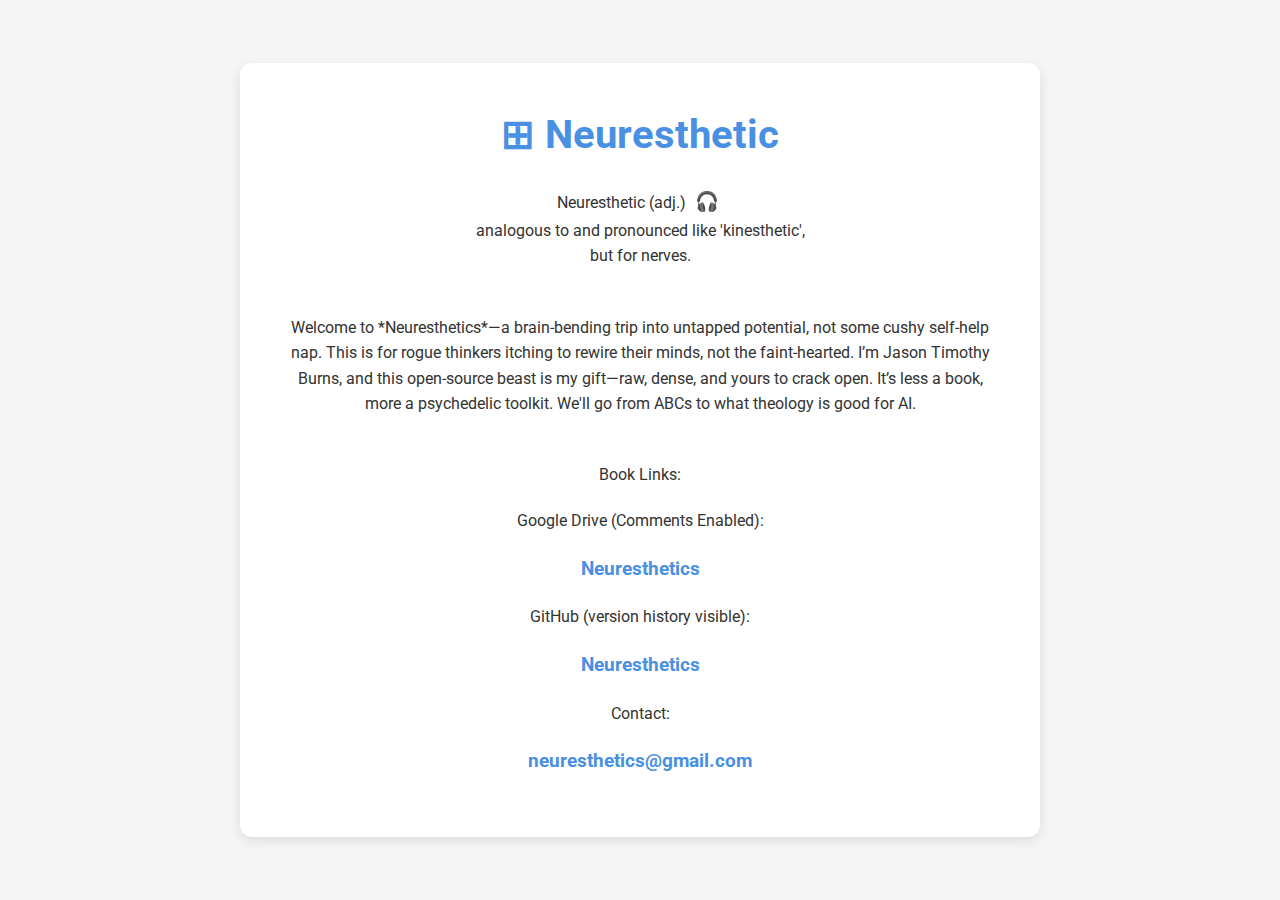
==== index.html @ f15936ad "2.1.2" ====
<!DOCTYPE html>
<html lang="en">

<head>
    <meta charset="UTF-8">
    <meta name="viewport" content="width=device-width, initial-scale=1.0">
    <title>Neuresthetic</title>
    <!-- Google Fonts -->
    <link href="https://fonts.googleapis.com/css2?family=Roboto:wght@300&display=swap" rel="stylesheet">
    
    <style>
        /* General Reset */
        * {
            margin: 0;
            padding: 0;
            box-sizing: border-box;
        }

        /* Body styling */
        body {
            font-family: 'Roboto', sans-serif;
            background-color: #f5f5f5;
            color: #333;
            line-height: 1.6;
            padding: 20px;
            display: flex;
            justify-content: center;
            align-items: center;
            min-height: 100vh;
        }

        /* Container styling */
        .container {
            max-width: 800px;
            background-color: #fff;
            padding: 40px;
            border-radius: 12px;
            box-shadow: 0px 4px 12px rgba(0, 0, 0, 0.1);
            text-align: center;
        }

        /* Title styling */
        h1 {
            font-size: 2.5rem;
            margin-bottom: 20px;
            color: #4a90e2;
        }

        h2 {
            font-size: 1.2rem;
            margin-bottom: 20px;
            color: #4a90e2;
        }

        /* Link styling */
        .title-link {
            text-decoration: none;
            color: inherit;
            border-bottom: 2px solid transparent;
            transition: border-color 0.3s;
        }

        .title-link:hover {
            border-bottom: 2px solid #4a90e2;
        }

        /* Paragraph styling */
        p {
            margin-bottom: 20px;
        }

        /* Description styling */
        .description {
            font-size: 1.1rem;
            color: #666;
            margin-bottom: 30px;
        }

        /* Definition styling */
        .definition {
            font-size: 1rem;
            color: #333;
        }

        /* Audio link styling */
        .audio-link {
            text-decoration: none;
            font-size: 1.2rem;
            color: #4a90e2;
            margin: 0 5px;
            transition: color 0.3s;
        }

        .audio-link:hover {
            color: #2c82c9;
        }
    </style>
</head>

<body>
    <div class="container">
        <h1>⊞ Neuresthetic</h1>

        <p><a class="definition">Neuresthetic (adj.) </a><a href="https://translate.google.com/?sl=auto&tl=en&text=neuresthetic&op=translate" class="audio-link"> 🎧 </a>
            <br><a class="definition"> analogous to and pronounced like 'kinesthetic', <br>but for nerves.</a></p>

            <br><a class="definition">Welcome to *Neuresthetics*—a brain-bending trip into untapped potential, not some cushy self-help nap. This is for rogue thinkers itching to rewire their minds, not the faint-hearted. I’m Jason Timothy Burns, and this open-source beast is my gift—raw, dense, and yours to crack open. It’s less a book, more a psychedelic toolkit. We'll go from ABCs to what theology is good for AI.</a></p>

        <!-- <p class="description">Schema and education modeling in terms of the way the brain is shaped.</p>
        <p class="definition"><strong>neuro</strong>: word-forming element meaning "pertaining to a nerve or nerves or the nervous system," from Greek <em>neura</em></p>
        <p class="definition"><strong>aesthetic</strong>: (n.) 1798, from German <em>Ästhetisch</em> (mid-18c.) or French <em>esthétique</em> (which is from German), ultimately from Greek <em>aisthetikos</em> "of or for perception by the senses, perceptive," of things, "perceptible"</p> -->

        <br>
        <p>Book Links:</p>
        <p>Google Drive (Comments Enabled):</p>
        <h2><a href="https://drive.google.com/file/d/1lbyEkOml2UvMsaQJL-hCljSf56Gj7FQa/view?usp=sharing" class="title-link">Neuresthetics</a></h2>
        <p>GitHub (version history visible):</p>
        <h2><a href="https://github.com/neuresthetics/neuresthetics/blob/main/Neuresthetics%20Base%20Class%20A.2.1.2.pdf" class="title-link">Neuresthetics</a></h2>

        <p>Contact:</p>
        <h2>neuresthetics@gmail.com</h2>


    </div>
</body>

</html>
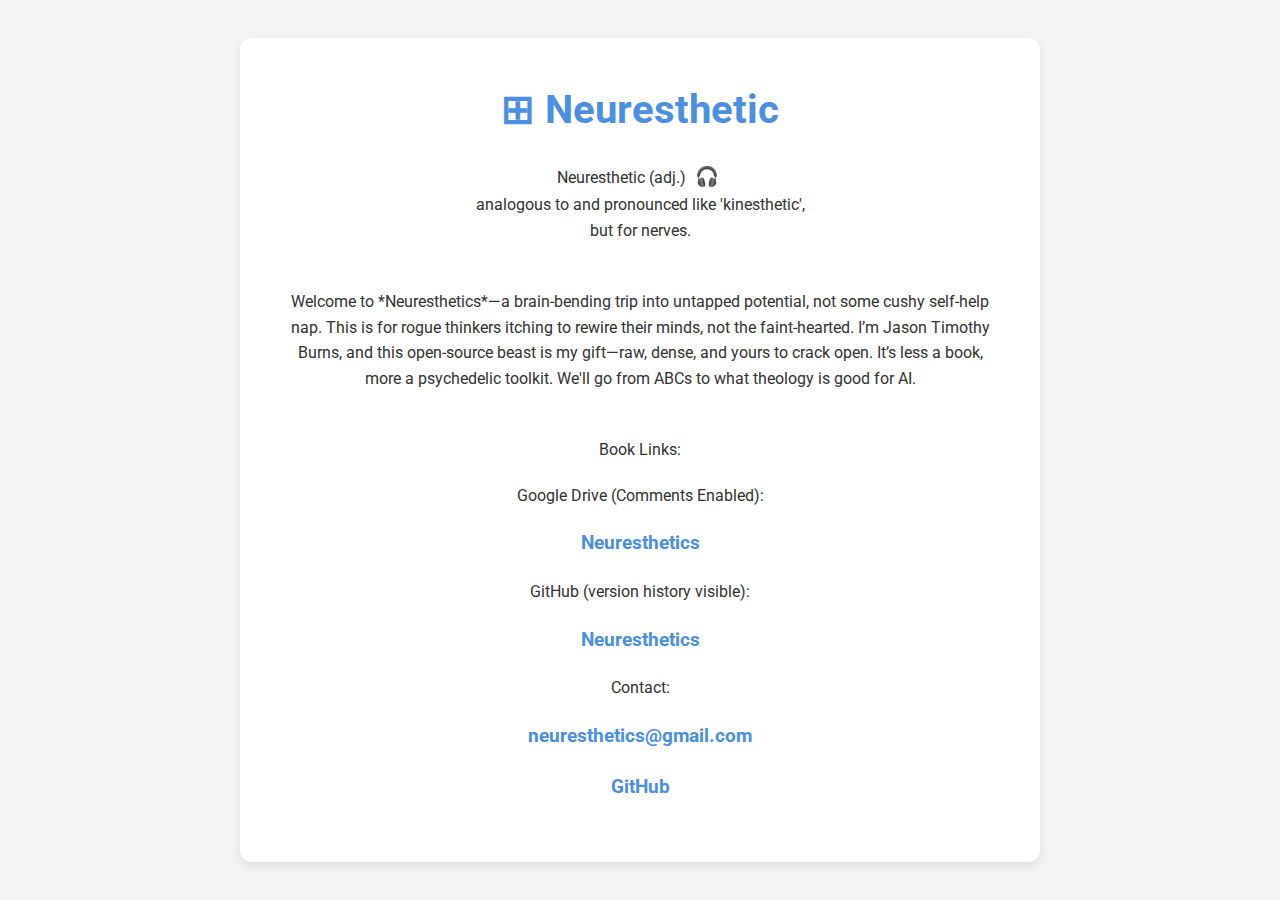
==== commit 8da15ea0: "Update index.html" ====
--- a/index.html
+++ b/index.html
@@ -119,7 +119,7 @@
 
         <p>Contact:</p>
         <h2>neuresthetics@gmail.com</h2>
-
+        <h2><a href="github.com/neuresthetics"></a>GitHub</h2>
 
     </div>
 </body>
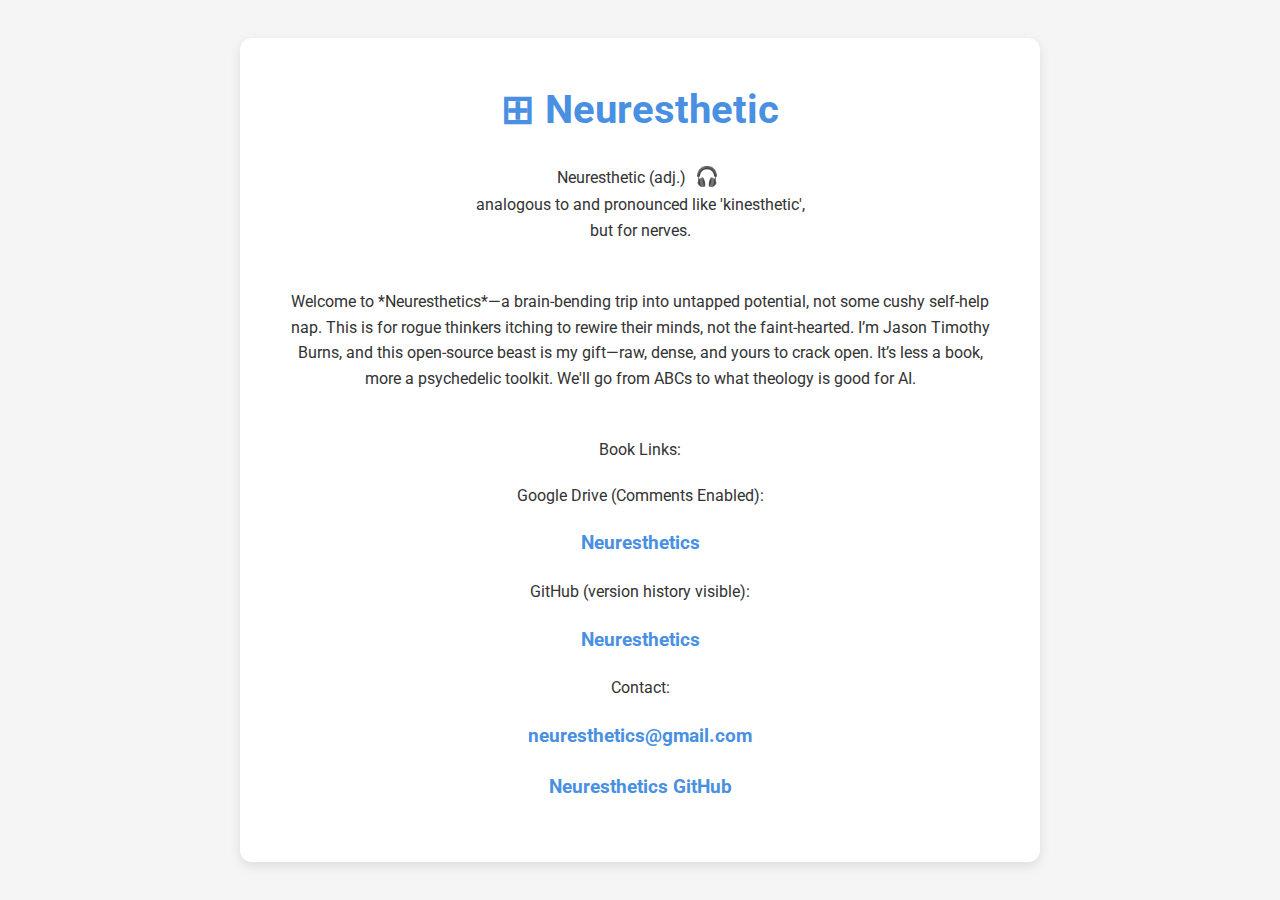
==== commit b60783f6: "Update index.html" ====
--- a/index.html
+++ b/index.html
@@ -119,7 +119,7 @@
 
         <p>Contact:</p>
         <h2>neuresthetics@gmail.com</h2>
-        <h2><a href="github.com/neuresthetics"></a>GitHub</h2>
+        <h2><a href="https://github.com/neuresthetics" class="title-link">Neuresthetics GitHub</a></h2>
 
     </div>
 </body>
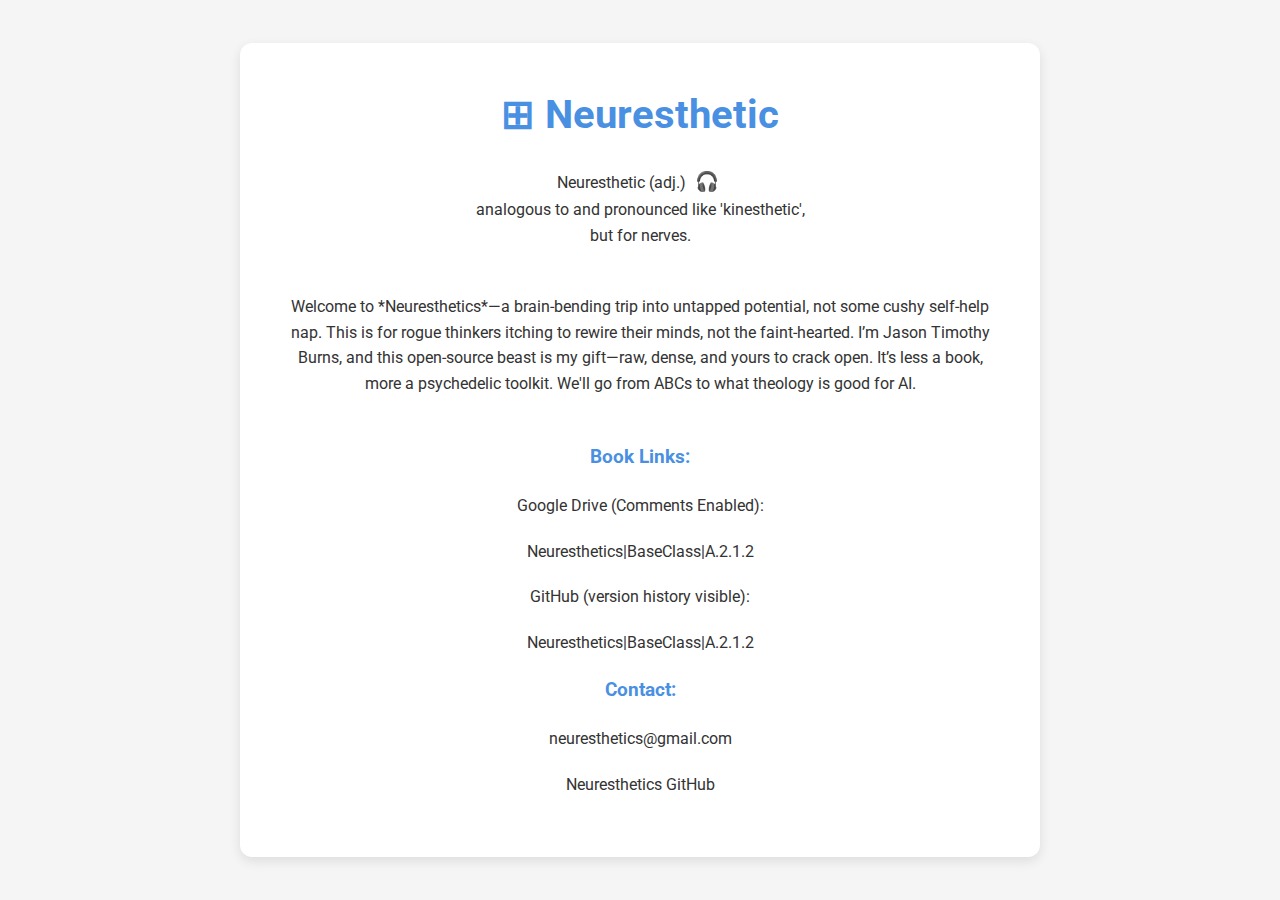
==== commit 664d8e11: "Update index.html" ====
--- a/index.html
+++ b/index.html
@@ -111,15 +111,15 @@
         <p class="definition"><strong>aesthetic</strong>: (n.) 1798, from German <em>Ästhetisch</em> (mid-18c.) or French <em>esthétique</em> (which is from German), ultimately from Greek <em>aisthetikos</em> "of or for perception by the senses, perceptive," of things, "perceptible"</p> -->
 
         <br>
-        <p>Book Links:</p>
+        <h2>Book Links:</h2>
         <p>Google Drive (Comments Enabled):</p>
-        <h2><a href="https://drive.google.com/file/d/1lbyEkOml2UvMsaQJL-hCljSf56Gj7FQa/view?usp=sharing" class="title-link">Neuresthetics</a></h2>
+        <p><a href="https://drive.google.com/file/d/1lbyEkOml2UvMsaQJL-hCljSf56Gj7FQa/view?usp=sharing" class="title-link">Neuresthetics|BaseClass|A.2.1.2</a></p>
         <p>GitHub (version history visible):</p>
-        <h2><a href="https://github.com/neuresthetics/neuresthetics/blob/main/Neuresthetics%20Base%20Class%20A.2.1.2.pdf" class="title-link">Neuresthetics</a></h2>
+        <p><a href="https://github.com/neuresthetics/neuresthetics/blob/main/Neuresthetics%20Base%20Class%20A.2.1.2.pdf" class="title-link">Neuresthetics|BaseClass|A.2.1.2</a></p>
 
-        <p>Contact:</p>
-        <h2>neuresthetics@gmail.com</h2>
-        <h2><a href="https://github.com/neuresthetics" class="title-link">Neuresthetics GitHub</a></h2>
+        <h2>Contact:</h2>
+        <p>neuresthetics@gmail.com</p>
+        <p><a href="https://github.com/neuresthetics" class="title-link">Neuresthetics GitHub</a></p>
 
     </div>
 </body>
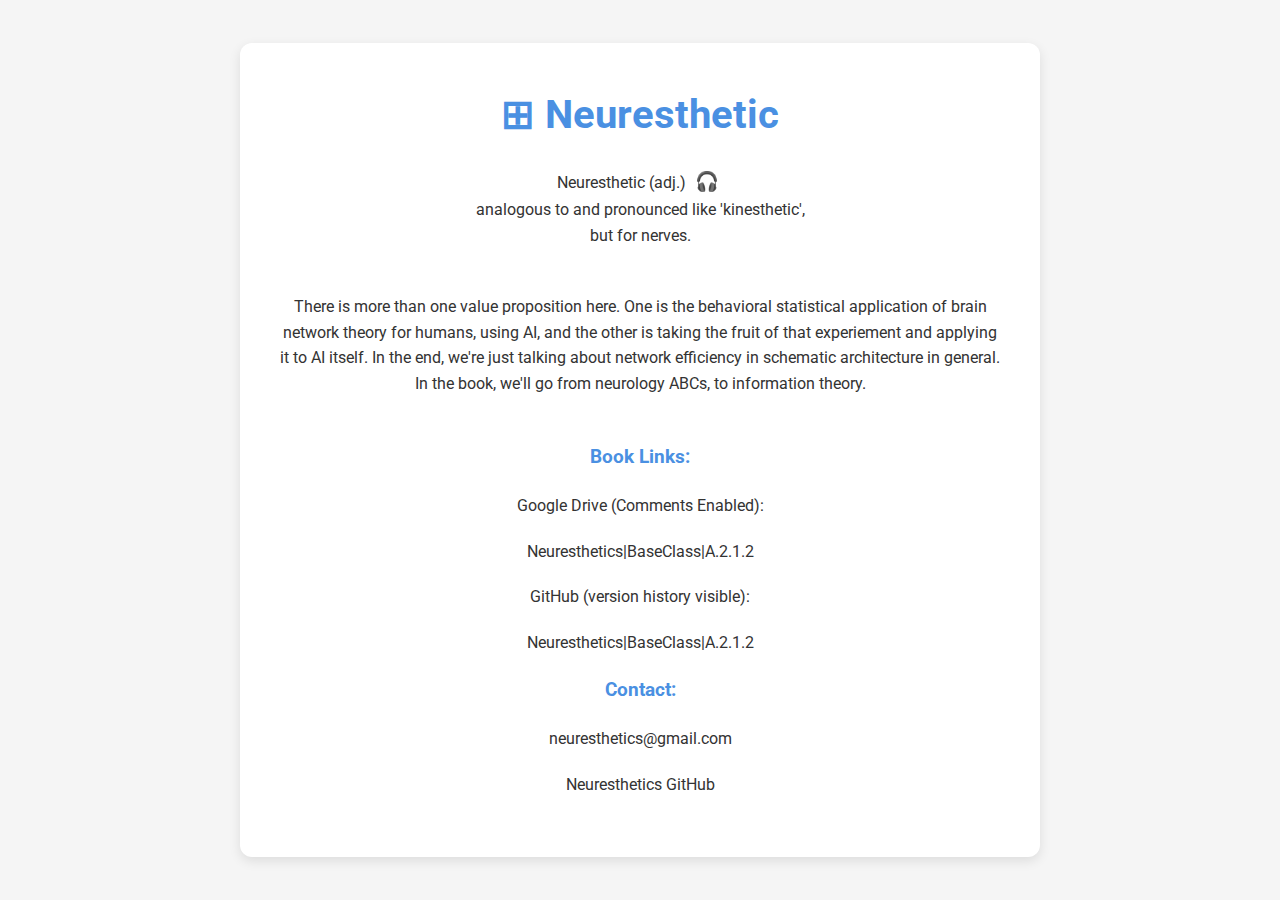
==== commit 7b11b7a1: "Update index.html" ====
--- a/index.html
+++ b/index.html
@@ -104,7 +104,7 @@
         <p><a class="definition">Neuresthetic (adj.) </a><a href="https://translate.google.com/?sl=auto&tl=en&text=neuresthetic&op=translate" class="audio-link"> 🎧 </a>
             <br><a class="definition"> analogous to and pronounced like 'kinesthetic', <br>but for nerves.</a></p>
 
-            <br><a class="definition">Welcome to *Neuresthetics*—a brain-bending trip into untapped potential, not some cushy self-help nap. This is for rogue thinkers itching to rewire their minds, not the faint-hearted. I’m Jason Timothy Burns, and this open-source beast is my gift—raw, dense, and yours to crack open. It’s less a book, more a psychedelic toolkit. We'll go from ABCs to what theology is good for AI.</a></p>
+            <br><a class="definition">There is more than one value proposition here. One is the behavioral statistical application of brain network theory for humans, using AI, and the other is taking the fruit of that experiement and applying it to AI itself. In the end, we're just talking about network efficiency in schematic architecture in general. In the book, we'll go from neurology ABCs, to information theory.</a></p>
 
         <!-- <p class="description">Schema and education modeling in terms of the way the brain is shaped.</p>
         <p class="definition"><strong>neuro</strong>: word-forming element meaning "pertaining to a nerve or nerves or the nervous system," from Greek <em>neura</em></p>
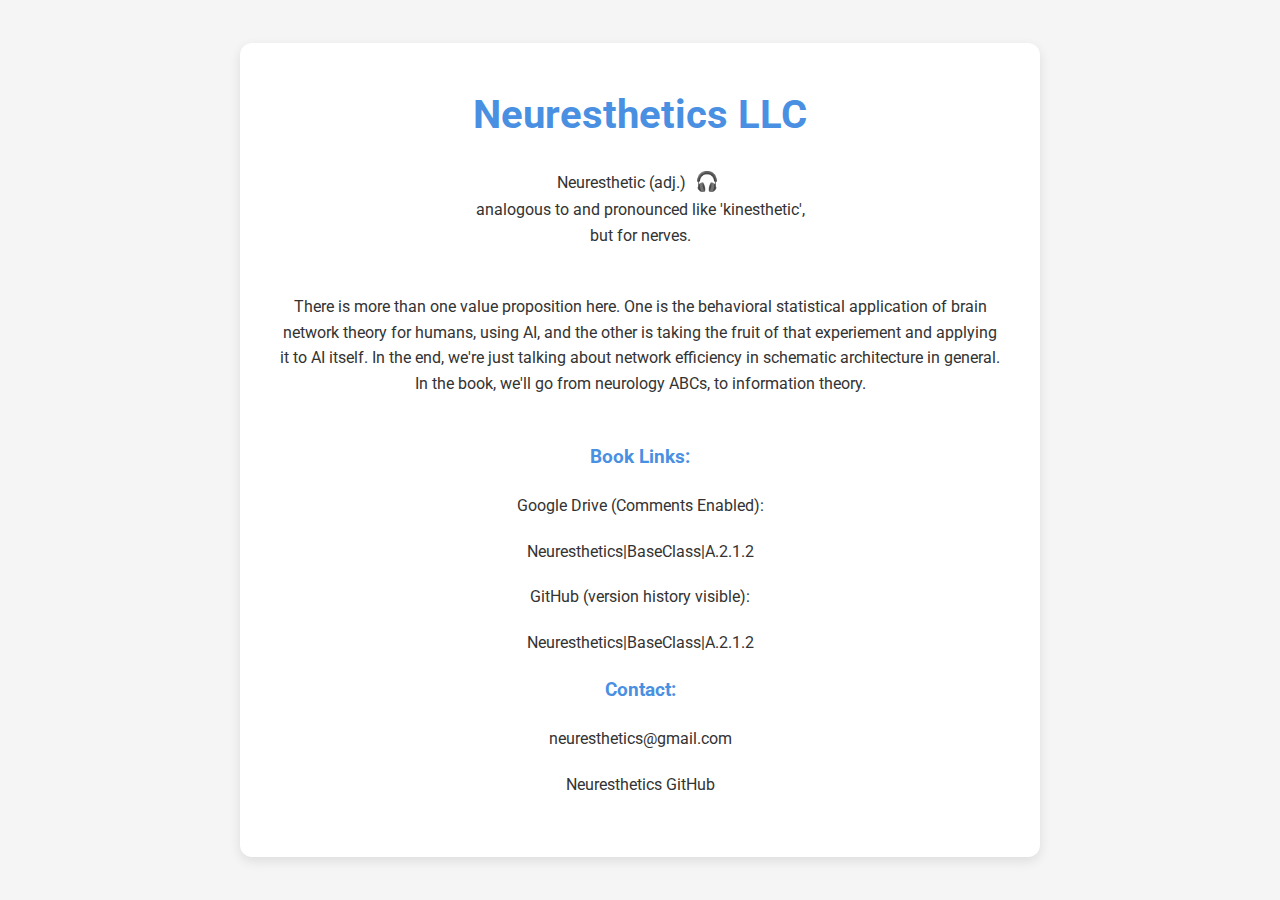
==== commit 9599ba5c: "Update index.html" ====
--- a/index.html
+++ b/index.html
@@ -99,7 +99,8 @@
 
 <body>
     <div class="container">
-        <h1>⊞ Neuresthetic</h1>
+        <!--⊞ -->
+        <h1>Neuresthetics LLC</h1>
 
         <p><a class="definition">Neuresthetic (adj.) </a><a href="https://translate.google.com/?sl=auto&tl=en&text=neuresthetic&op=translate" class="audio-link"> 🎧 </a>
             <br><a class="definition"> analogous to and pronounced like 'kinesthetic', <br>but for nerves.</a></p>
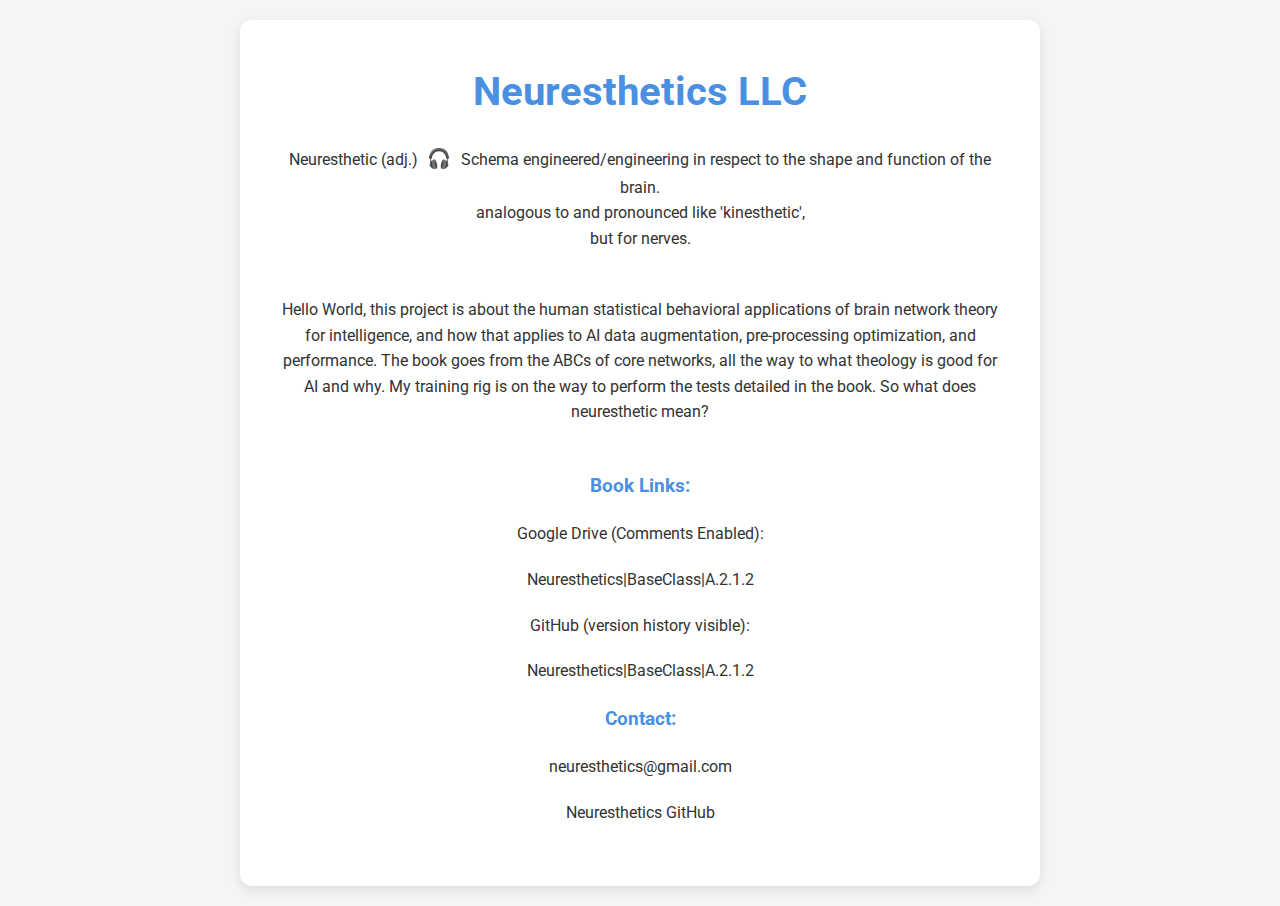
==== commit 1e85b645: "Update index.html" ====
--- a/index.html
+++ b/index.html
@@ -102,10 +102,10 @@
         <!--⊞ -->
         <h1>Neuresthetics LLC</h1>
 
-        <p><a class="definition">Neuresthetic (adj.) </a><a href="https://translate.google.com/?sl=auto&tl=en&text=neuresthetic&op=translate" class="audio-link"> 🎧 </a>
+        <p><a class="definition">Neuresthetic (adj.) </a><a href="https://translate.google.com/?sl=auto&tl=en&text=neuresthetic&op=translate" class="audio-link"> 🎧 </a><a>Schema engineered/engineering in respect to the shape and function of the brain.</a>
             <br><a class="definition"> analogous to and pronounced like 'kinesthetic', <br>but for nerves.</a></p>
 
-            <br><a class="definition">There is more than one value proposition here. One is the behavioral statistical application of brain network theory for humans, using AI, and the other is taking the fruit of that experiement and applying it to AI itself. In the end, we're just talking about network efficiency in schematic architecture in general. In the book, we'll go from neurology ABCs, to information theory.</a></p>
+            <br><a class="definition">Hello World, this project is about the human statistical behavioral applications of brain network theory for intelligence, and how that applies to AI data augmentation, pre-processing optimization, and performance. The book goes from the ABCs of core networks, all the way to what theology is good for AI and why. My training rig is on the way to perform the tests detailed in the book. So what does neuresthetic mean?</a></p>
 
         <!-- <p class="description">Schema and education modeling in terms of the way the brain is shaped.</p>
         <p class="definition"><strong>neuro</strong>: word-forming element meaning "pertaining to a nerve or nerves or the nervous system," from Greek <em>neura</em></p>
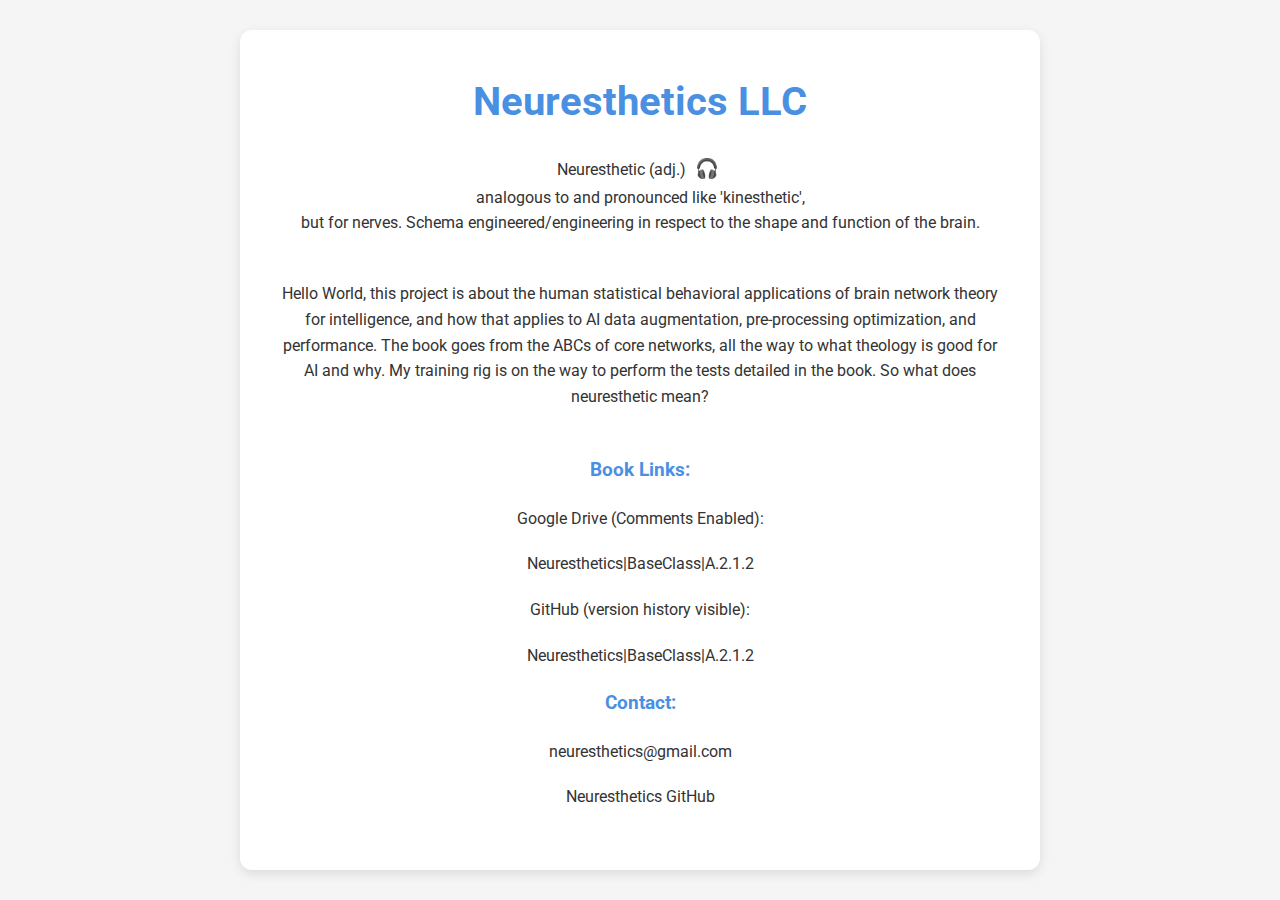
==== commit 7a75f607: "Update index.html" ====
--- a/index.html
+++ b/index.html
@@ -102,8 +102,12 @@
         <!--⊞ -->
         <h1>Neuresthetics LLC</h1>
 
-        <p><a class="definition">Neuresthetic (adj.) </a><a href="https://translate.google.com/?sl=auto&tl=en&text=neuresthetic&op=translate" class="audio-link"> 🎧 </a><a>Schema engineered/engineering in respect to the shape and function of the brain.</a>
-            <br><a class="definition"> analogous to and pronounced like 'kinesthetic', <br>but for nerves.</a></p>
+        <p><a class="definition">Neuresthetic (adj.) </a><a href="https://translate.google.com/?sl=auto&tl=en&text=neuresthetic&op=translate" class="audio-link"> 🎧</a>
+            <br>
+                <a class="definition"> analogous to and pronounced like 'kinesthetic',
+                    <br>but for nerves.</a>
+                    <a>Schema engineered/engineering in respect to the shape and function of the brain.</a>
+            </p>
 
             <br><a class="definition">Hello World, this project is about the human statistical behavioral applications of brain network theory for intelligence, and how that applies to AI data augmentation, pre-processing optimization, and performance. The book goes from the ABCs of core networks, all the way to what theology is good for AI and why. My training rig is on the way to perform the tests detailed in the book. So what does neuresthetic mean?</a></p>
 
